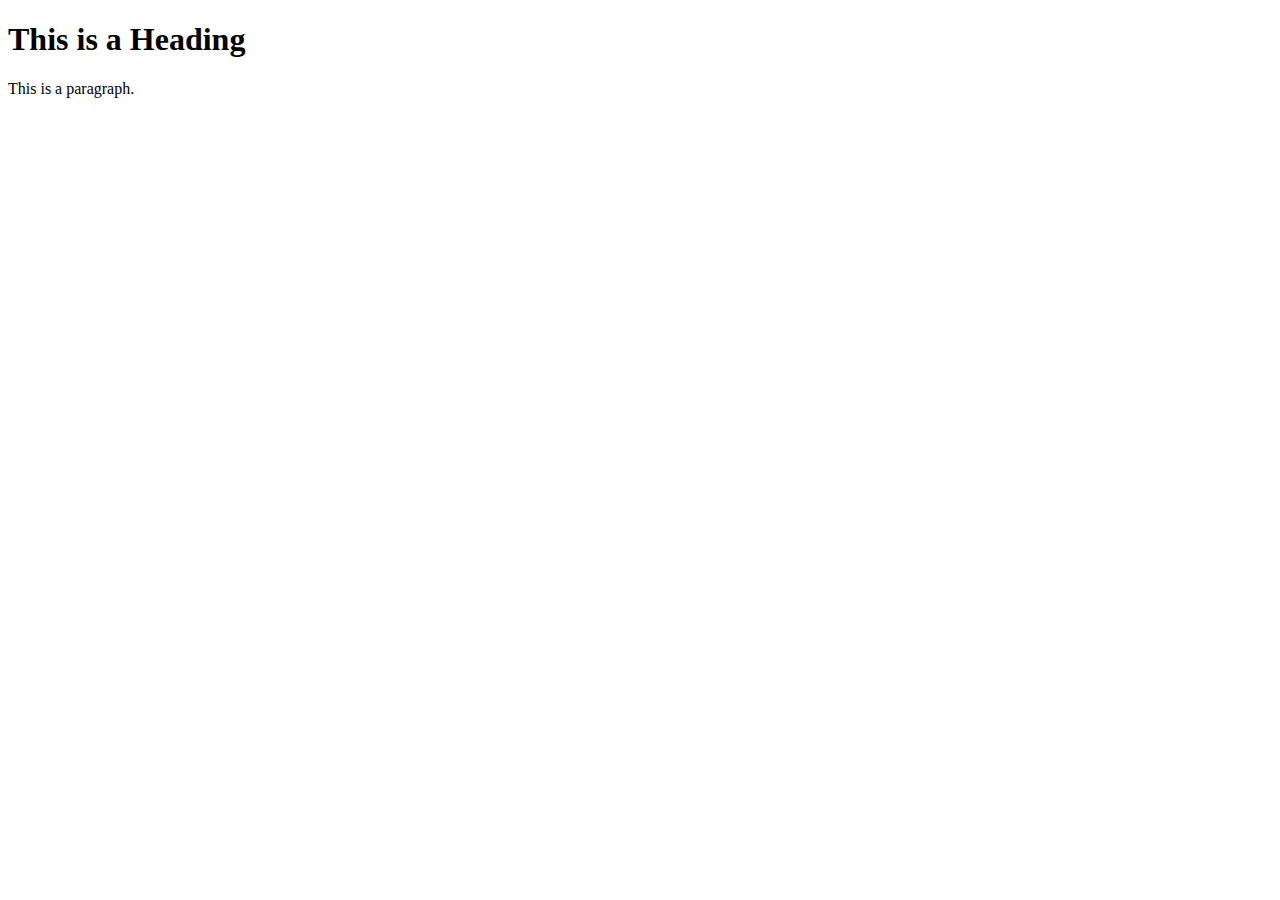
==== contact.html @ 0ebfe850 "Initial files for portfolio site - Assignment #1" ====
<!DOCTYPE html>
<html lang="en-us">
<head>
<meta name="viewport" content="width=device-width, initial-scale=1.0">
 <meta name="description" content="Contact Tom Wilson, future Full Stack Web Developer">
 <meta name="author" content="Tom Wilson">
<title>Contact Tom Wilson | Full Stack Web Developer</title>
<link rel="stylesheet" href="styles.css">
</head>
<body>

<h1>This is a Heading</h1>
<p>This is a paragraph.</p>

</body>
</html>
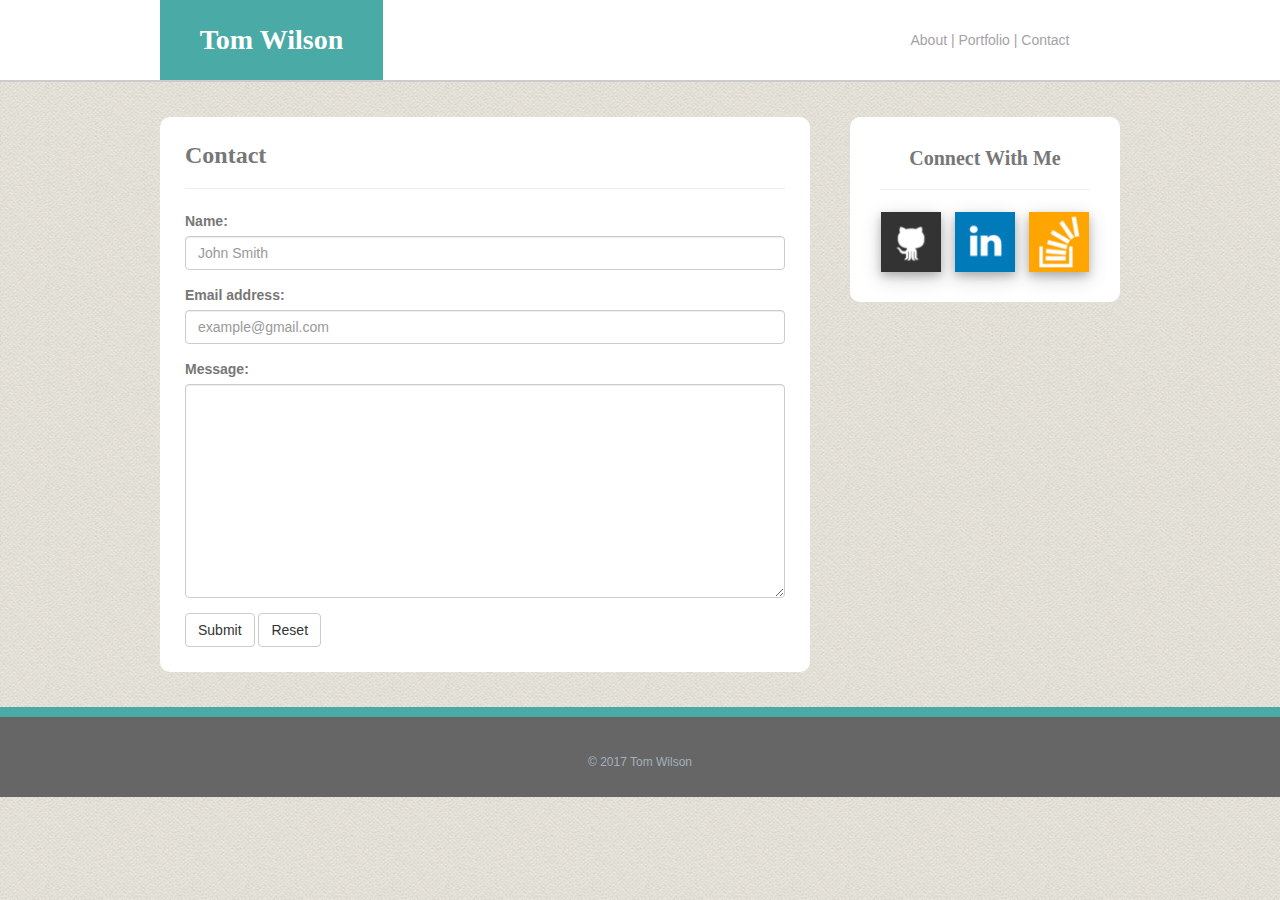
==== commit 11b40abe: "Adding files for Assignment 1 Basic Portfolio" ====
--- a/contact.html
+++ b/contact.html
@@ -1,16 +1,78 @@
 <!DOCTYPE html>
 <html lang="en-us">
 <head>
-<meta name="viewport" content="width=device-width, initial-scale=1.0">
- <meta name="description" content="Contact Tom Wilson, future Full Stack Web Developer">
- <meta name="author" content="Tom Wilson">
-<title>Contact Tom Wilson | Full Stack Web Developer</title>
-<link rel="stylesheet" href="styles.css">
+	<meta name="description" content="Contact Tom Wilson, future Full Stack Web Developer">
+	<meta name="author" content="Tom Wilson">
+	<title>Contact Tom Wilson | Full Stack Web Developer</title>
+	<link rel="stylesheet" href="reset.css">
+	<link rel="stylesheet" href="https://maxcdn.bootstrapcdn.com/bootstrap/3.3.7/css/bootstrap.min.css" integrity="sha384-BVYiiSIFeK1dGmJRAkycuHAHRg32OmUcww7on3RYdg4Va+PmSTsz/K68vbdEjh4u" crossorigin="anonymous">
+	<link rel="stylesheet" href="styles.css">
 </head>
 <body>
 
-<h1>This is a Heading</h1>
-<p>This is a paragraph.</p>
+<header>
+<div id="heading">
+	<!-- WHAT'S MY NAME? -->
+	<div id="namebox">
+		Tom Wilson
+	</div>
+
+	<!-- TOP NAV LINKS -->
+	<nav>
+		<a href="index.html">About</a> | <a href="portfolio.html">Portfolio</a> | <a href="contact.html">Contact</a>
+	</nav>
+</div>
+</header>
+
+<section>
+<!-- CONNECT WITH ME BOX -->
+<aside>
+<div id="contactbox">
+    <h2>Connect With Me</h2>
+    <hr class="hrline">
+    <div id="iconcard">
+		<a href="https://github.com/TomWilsonATL" target="_blank"><img src="assets/images/github-icon-60x60.png" class="iconpad" border="0" alt="GitHub" title="View Tom's GitHub profile"></a>
+		<a href="https://www.linkedin.com/in/thomas-wilson-076307145/" target="_blank"><img src="assets/images/linked-in-icon-60x60.png" border="0" class="iconpad" alt="LinkedIn" title="View Tom's LinkedIn profile"></a>
+		<a href="https://stackexchange.com/users/11220577/tomw-atl" target="_blank"><img src="assets/images/stackoverflow-icon60x60.png" border="0" alt="Stack Overflow" title="View Tom's Stock Overflow profile"></a>
+	</div>
+</div>
+</aside>
+
+	<!-- MAIN CONTENT -->
+	<div id="main">
+		<h1>Contact</h1>
+		<hr class="hrline">
+		
+		<!-- FORM -->
+		
+		<form action="mailto:tom@tomwilson.org" method="post" enctype="text/plain">
+			<div class="form-group">
+			   	<label for="name">Name:</label>
+			    <input type="name" class="form-control" id="name" name="name" placeholder="John Smith">
+			</div>
+			<div class="form-group">
+			   	<label for="email">Email address:</label>
+			    <input type="email" class="form-control" id="email" name="email" placeholder="example@gmail.com">
+			</div>
+			<div class="form-group">
+			    <label for="comment">Message:</label>
+			    <textarea class="form-control" rows="10" id="comment" name="comment"></textarea>
+			</div>
+
+			  <button type="submit" class="btn btn-default" value="Send">Submit</button> <input type="reset" value="Reset" class="btn btn-default">
+		</form>
+
+	</div>
+	<div class="clearfix"></div>
+
+</section>
+
+<!-- FOOTER -->
+<footer>
+	<div id="footertext">
+		&copy; 2017 Tom Wilson
+	</div>
+</footer>
 
 </body>
 </html>--- a/styles.css
+++ b/styles.css
@@ -0,0 +1,149 @@
+		body {
+			color: #777777;
+			font-family: 'Arial', 'Helvetica Neue', Helvetica, sans-serif;
+			background-image: url("assets/images/seamless_paper_texture.png");
+			}
+
+		.mainheader {
+			background: #ffffff;
+			border-color: #cccccc;
+			}
+		footer {
+			background: #666666;
+			width:100%;
+			height:90px;
+			border-top-color: #4aaaa5;
+			border-top-width:10px;
+			border-top-style: solid;
+			margin: auto;
+			text-align: center;
+			font-size: 12px;
+			color: #a3b1bc;
+			line-height: 90px;
+			}
+		#main {
+			background: #ffffff;
+			border-color: #dddddd;
+			width: 650px;
+			padding: 25px;
+			margin-bottom:35px;
+			border-radius: 10px;
+			}
+		#heading, #footertext, section {
+		    max-width: 960px;
+		    margin: auto;
+			}
+		#contactbox {
+			width:270px;
+			border-radius: 10px;	
+			}
+		header {
+			width:100%;
+			background-color: #ffffff;
+			border-bottom: #cccccc;
+			border-bottom-color: #cccccc;
+			border-bottom-width: 100%;
+			border-bottom-style: solid;
+			border-bottom-width: 2px;
+			height: 82px;
+			}
+
+		h1 {
+			font-family: 'Georgia', Times, Times New Roman, serif;
+			font-weight: bold;
+			font-size: 24px;
+			margin-top:0px;
+			}
+		h2 {
+			font-family: 'Georgia', Times, Times New Roman, serif;
+			font-weight: bold;
+			font-size: 20px;
+			margin-top:0px;
+			}
+		nav { 
+				line-height: 80px;
+				float: right;	
+				text-align: center;	
+				color:#a4a1a4;
+				right: 0;
+				bottom: 0;
+				width:260px;
+			}
+		nav a:link {
+			color: #a7a2a7;
+			}
+		nav a:visited {
+			color: #a7a2a7;
+			}
+		nav a:hover { 
+			color: #ff0000; 
+			}
+		#namebox {
+			width: 223px; 
+			height:80px; 
+			background-color: #4aaaa5;
+			text-align: center;
+			line-height: 80px; 
+			left: 0;
+			color: #ffffff;
+			font-size: 28px;
+			font-weight: bold;
+			font-family: Georgia, Times, "Times New Roman", serif;
+			float:left;
+			vertical-align: bottom;
+		}
+		section {
+			padding-top:35px;
+		}
+		aside {
+			float: right;
+
+		}
+		#contactbox {
+			background: #ffffff;
+			border-color: #dddddd;
+			width: 270px;
+			margin: auto;
+			text-align: center;
+			padding:30px;
+		}
+		.hrline { 
+			width:100%;
+			height: 2px;
+			color: #dddddd; 
+		}
+		.iconpad {
+			margin-right: 10px;
+
+		}
+		 
+		.biopic {
+			float:left; 
+			margin: 0 20px 20px 0;
+			max-width: 180px;
+			max-height: 180px;
+		}
+		.clearfix:: after {
+			content: "";
+			display: block;
+			clear: both;
+		}
+		.tileleft {
+			float: left;
+			max-width: 265px;
+			max-height: 198px;
+			border: none;
+			margin: 0px 20px 20px 0px;
+			overflow: auto;
+		}
+		.tileright {
+			float: left;
+			max-width: 265px;
+			max-height: 198px;
+			border: none;
+			margin: 0px 0px 20px 20px;
+			overflow: auto;
+		}
+		.tileleft, .tileright, #iconcard img, .biopic {
+			box-shadow: 0 4px 8px 0 rgba(0, 0, 0, 0.2), 0 6px 20px 0 rgba(0, 0, 0, 0.19);
+			}